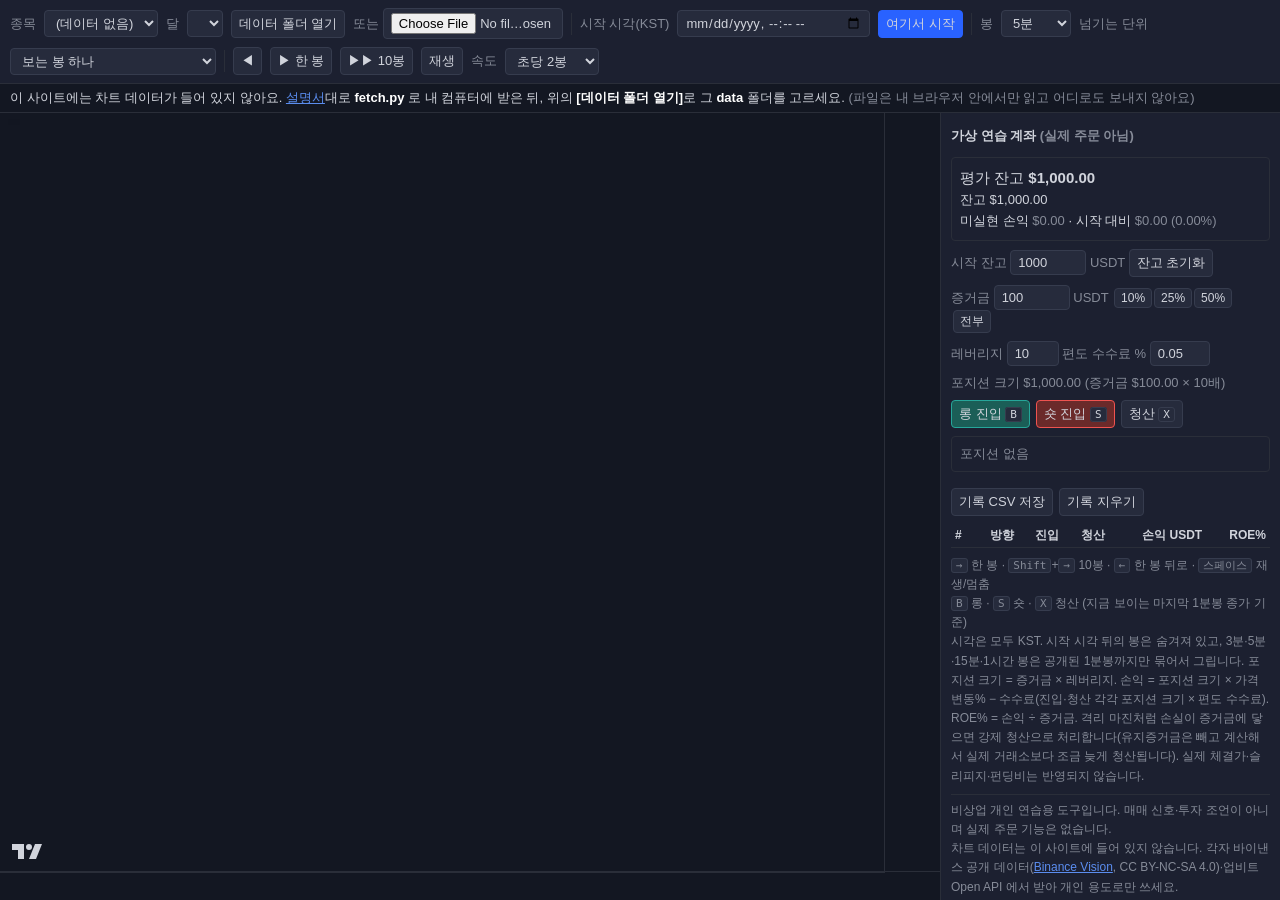
==== index.html @ 72a86c24 "차트 리플레이 연습 도구 (데이터 없이 코드만; 데이터는 각자 fetch.py 로 받음) Co-Authored-By: Claude Opus 5.5 <noreply@anthropic" ====
<!DOCTYPE html>
<html lang="ko">
<head>
<meta charset="utf-8">
<title>차트 리플레이 연습</title>
<meta http-equiv="refresh" content="0; url=replay.html">
</head>
<body style="background:#131722;color:#d1d4dc;font-family:-apple-system,sans-serif">
<p><a href="replay.html" style="color:#2962ff">차트 리플레이 연습 화면으로 이동</a></p>
</body>
</html>
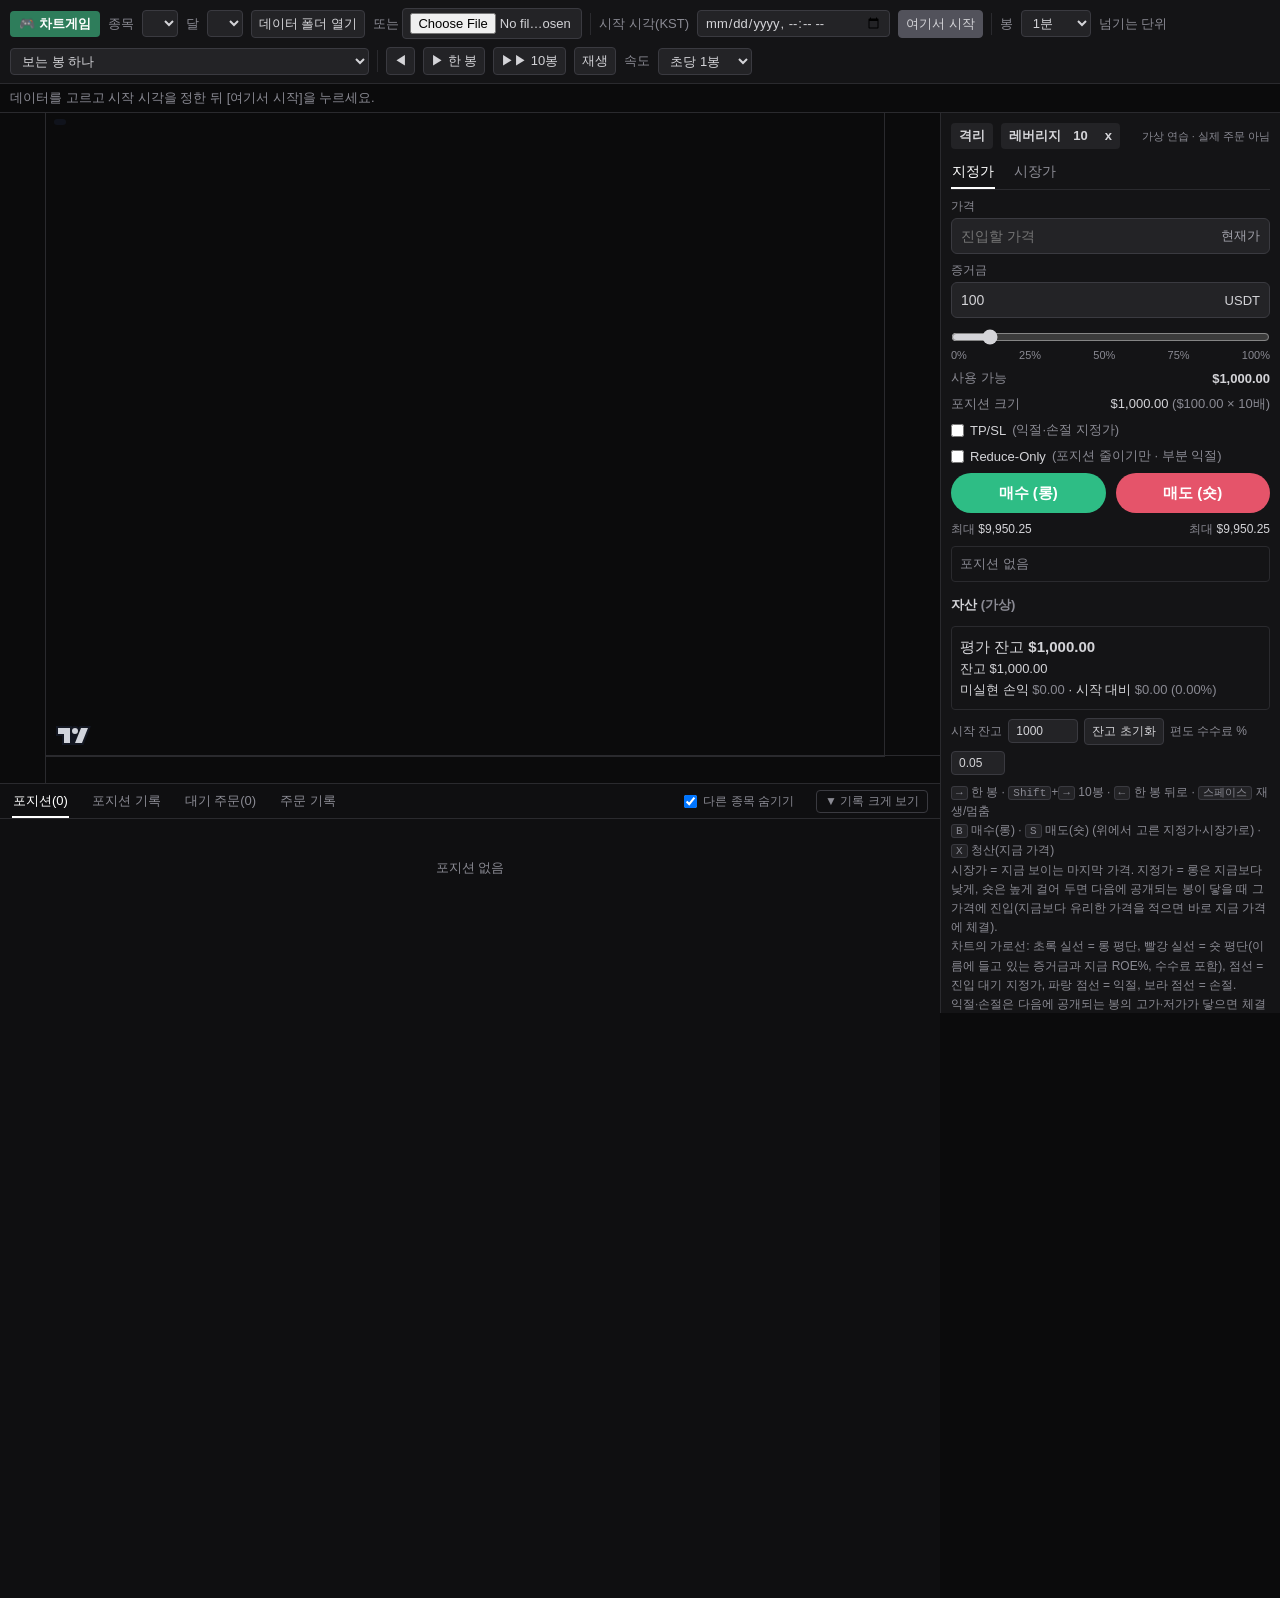
==== commit f15a68ba: "차트게임만 남김(리플레이 화면 없앰) / 티어 기준 조정(브론즈 4천~챌린저 10만)·승급전(5판 3승, +10불 이상 승·손실 패·그 사이 무승부) / 엠블럼 다시 그림(금속 질" ====
--- a/index.html
+++ b/index.html
@@ -2,10 +2,10 @@
 <html lang="ko">
 <head>
 <meta charset="utf-8">
-<title>차트 리플레이 연습</title>
-<meta http-equiv="refresh" content="0; url=replay.html">
+<title>차트게임</title>
+<meta http-equiv="refresh" content="0; url=game.html">
 </head>
-<body style="background:#131722;color:#d1d4dc;font-family:-apple-system,sans-serif">
-<p><a href="replay.html" style="color:#2962ff">차트 리플레이 연습 화면으로 이동</a></p>
+<body style="background:#0b0b0c;color:#d4d4d8;font-family:-apple-system,sans-serif">
+<p><a href="game.html" style="color:#e4e4e7">차트게임으로 이동</a></p>
 </body>
 </html>
